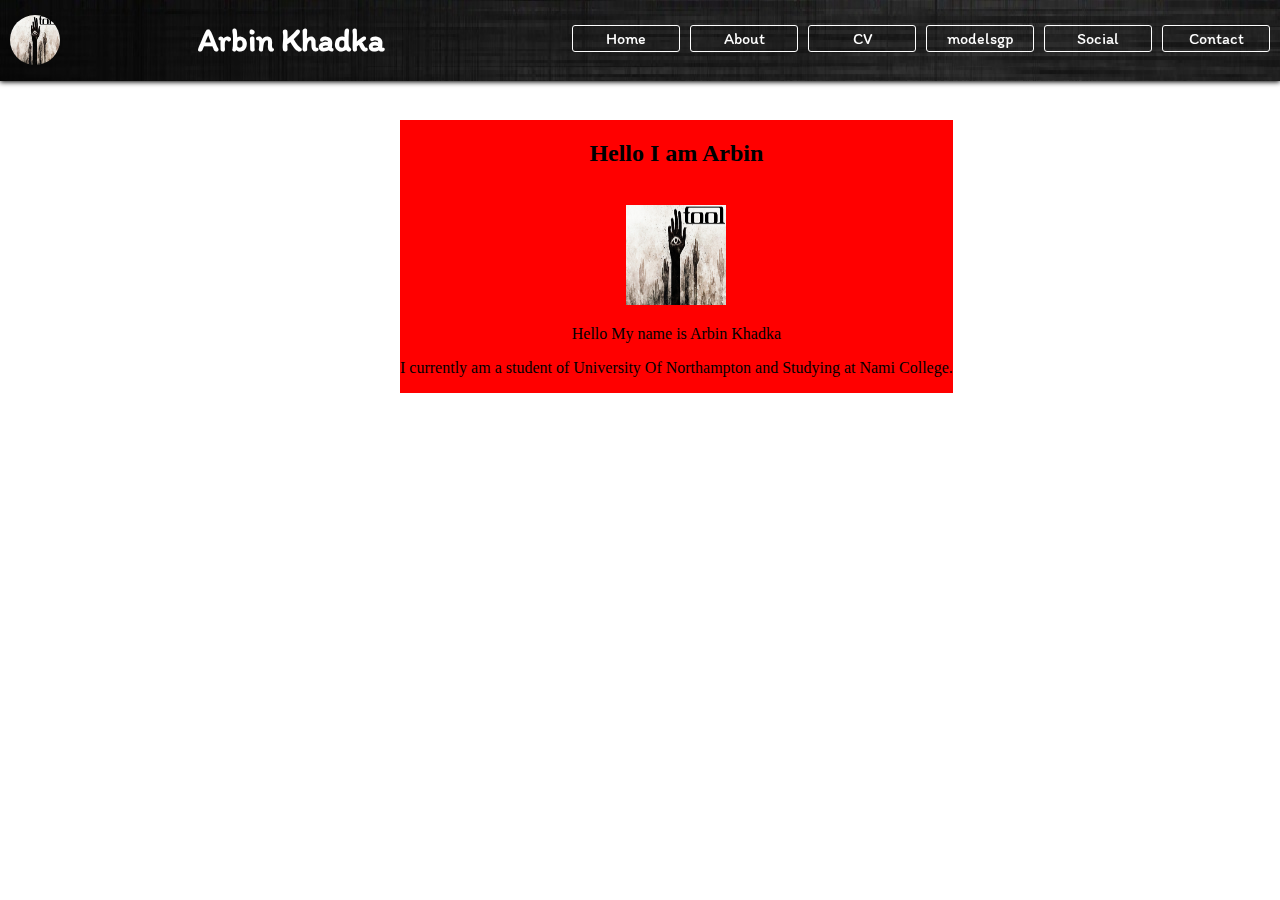
==== About.html @ 47f76531 "Additional changes plus some pages added" ====
<!DOCTYPE html>
<html>
<head>
	<title>About</title>
	<link rel="stylesheet" type="text/css" href="Css/header&nav_css.css">
	<link href="https://fonts.googleapis.com/css?family=Itim" rel="stylesheet">
	<link rel="stylesheet" type="text/css" href="Css/about.css">
	<link href="https://fonts.googleapis.com/css?family=Indie+Flower" rel="stylesheet"> 
</head>
<body>
<header>
	
		<a href="index.html"><img src="img/1.jpg" class="logo"></a>
		<div class="header"> <h1>Arbin Khadka</h1></div>
	
	<div class="nav">
		
	<ul>

		<a href="index.html" class="lhome"><li >Home</li></a>
		
		<a href="#" class="labout"><li>About</li></a>
		
		<a href="#" class="lcv"><li>CV</li></a>

		<a href="#" class="lmodel"><li>modelsgp</li></a>

		<a href="#" class="lsocial"><li>Social</li></a>
		
		<a href="#" class="lcontact"><li>Contact</li></a>
	</ul>
</div>
</header>
<div class="title"><h1>About Me</h1></div>
<content><h2>Hello I am Arbin</h2><br>
	<img src="img/1.jpg" class="picture"><br>
	<p>Hello My name is Arbin Khadka </p>
	<p>I currently am a student of University Of Northampton and Studying at Nami College.</p></content>
---- Css/header&nav_css.css ----
body
	{
	margin: 0px; padding:0px; 
	}
header
	{
	
	margin: 0; padding: 0px;
	display: flex;
	justify-content: space-between;
	width: 100%;
	top:0;
	position: fixed;
	box-shadow: 0px 1px 5px black ; 
	background:url(../img/3.jpg)
	}

.logo
	{
	width:50px; height :50px;
   margin:15px 0px 10px 10px;
    border-radius: 50px;
    }

.nav ul{
	display: flex;
		justify-content: space-between;
		margin:25px 0px 0px 10px;
	}
.nav ul a {
	list-style: none; color: black; text-align: center; padding: 3px; border-radius: 3px; 
	border: 1px solid white;
	text-decoration: none;
	font-family: 'Itim', cursive;
	color: white;
	margin-right: 10px;
	width: 100px;
}

.nav ul a:hover{
	background:white;
	color: black;
}
.nav ul a:active{
	background:##484C4D;
	color: white;

}

.header{
	color: white;
	font-family: 'Itim', cursive;
	margin: 0; padding: 0;
	
}
@media screen and (max-width: 600px) {
    header{flex-direction: column; align-items: center;}
    .nav ul{flex-direction: column}
}
---- Css/about.css ----
body{
	background:url(../img/5.jpg) no-repeat;
	background-size: cover;
	 height: 100%;

	 }
	 
content {
	display: inline-block;
	margin: 40px 0px 0px 400px;
	background: red;
	
	text-align: center;

}


	 .picture{
	 	height: 100px; width: 100px;
	 }
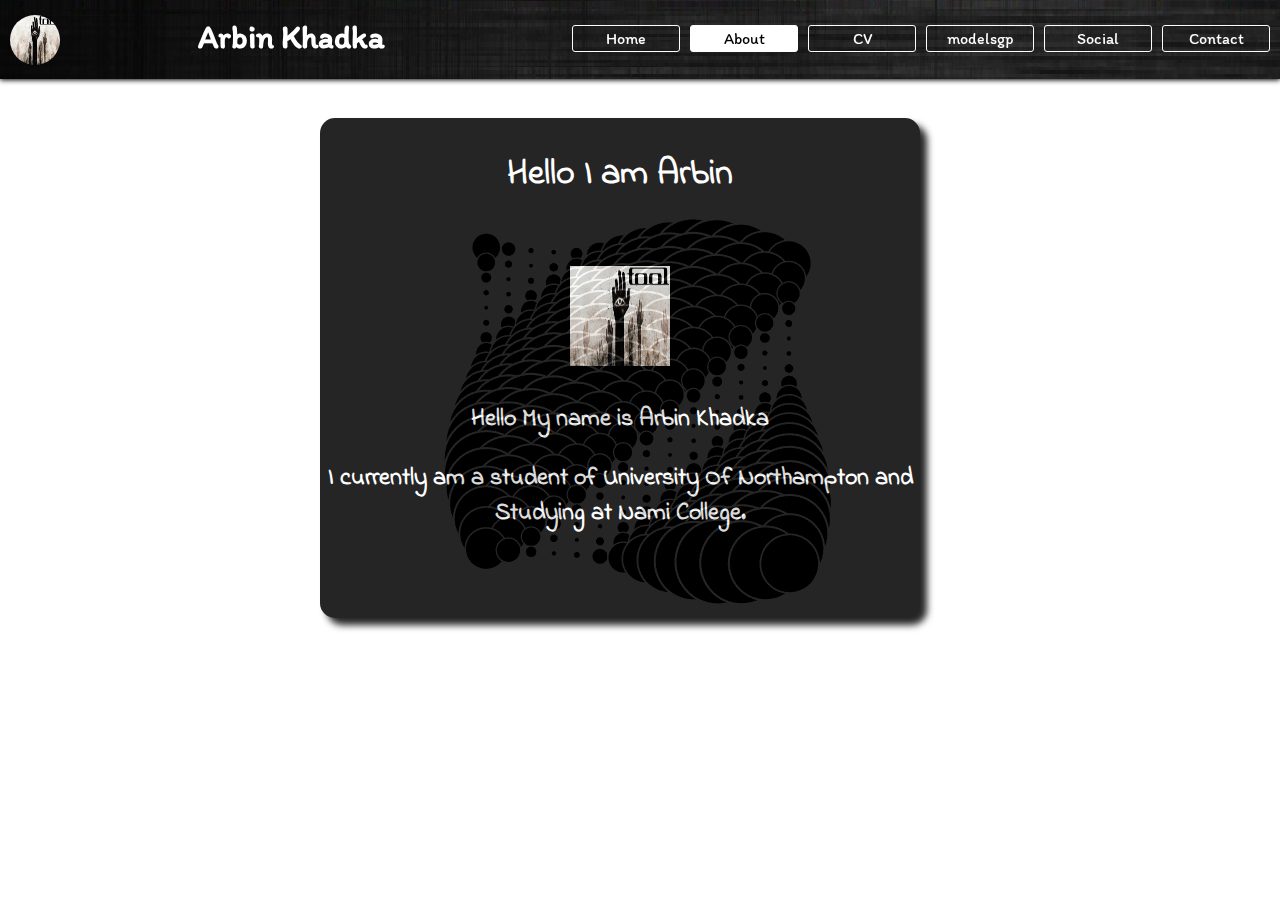
==== commit a9d5c4a4: "slight improvements" ====
--- a/About.html
+++ b/About.html
@@ -21,13 +21,13 @@
 		
 		<a href="#" class="labout"><li>About</li></a>
 		
-		<a href="#" class="lcv"><li>CV</li></a>
+		<a href="cv.html" class="lcv"><li>CV</li></a>
 
 		<a href="#" class="lmodel"><li>modelsgp</li></a>
 
 		<a href="#" class="lsocial"><li>Social</li></a>
 		
-		<a href="#" class="lcontact"><li>Contact</li></a>
+		<a href="Contact.html" class="lcontact"><li>Contact</li></a>
 	</ul>
 </div>
 </header>
--- a/Css/header&nav_css.css
+++ b/Css/header&nav_css.css
@@ -5,7 +5,7 @@
 header
 	{
 	
-	margin: 0; padding: 0px;
+	margin-bottom: 10px; padding: 0px;
 	display: flex;
 	justify-content: space-between;
 	width: 100%;
@@ -13,6 +13,7 @@
 	position: fixed;
 	box-shadow: 0px 1px 5px black ; 
 	background:url(../img/3.jpg)
+	 
 	}
 
 .logo
@@ -20,12 +21,17 @@
 	width:50px; height :50px;
    margin:15px 0px 10px 10px;
     border-radius: 50px;
+    transition: transform .3s;
+    }
+ .logo:hover{
+   transform: rotate(360deg);
     }
 
 .nav ul{
 	display: flex;
 		justify-content: space-between;
 		margin:25px 0px 0px 10px;
+		
 	}
 .nav ul a {
 	list-style: none; color: black; text-align: center; padding: 3px; border-radius: 3px; 
@@ -42,7 +48,7 @@
 	color: black;
 }
 .nav ul a:active{
-	background:##484C4D;
+	background:#484C4D;
 	color: white;
 
 }
@@ -50,7 +56,7 @@
 .header{
 	color: white;
 	font-family: 'Itim', cursive;
-	margin: 0; padding: 0;
+	margin: -3px; padding: 0;
 	
 }
 @media screen and (max-width: 600px) {
--- a/Css/about.css
+++ b/Css/about.css
@@ -1,21 +1,35 @@
 body{
-	background:url(../img/5.jpg) no-repeat;
-	background-size: cover;
+	background:url(../img/5.gif) no-repeat;
+	 background-attachment: fixed;
+	background-size: 500px,500px;
+	 background-position: 400px 150px; 
 	 height: 100%;
+	 align-items: center;
+	 }
 
-	 }
 	 
 content {
 	display: inline-block;
-	margin: 40px 0px 0px 400px;
-	background: red;
-	
+	width:600px;
+	height: 500px;
+	margin: 3% 0% 0% 25%;
+	background: black;
+	color: white;
+	font-family: 'Indie Flower', cursive;
+	font-size: 150%;
+	font-weight: bold;
+	opacity: 0.85;
 	text-align: center;
-
+	box-shadow: 7px 7px 7px black;
+	border-radius: 15px;
 }
 
 
 	 .picture{
 	 	height: 100px; width: 100px;
 	 }
-	+	.labout{
+	background:white;
+}
+.labout li{
+	color:black;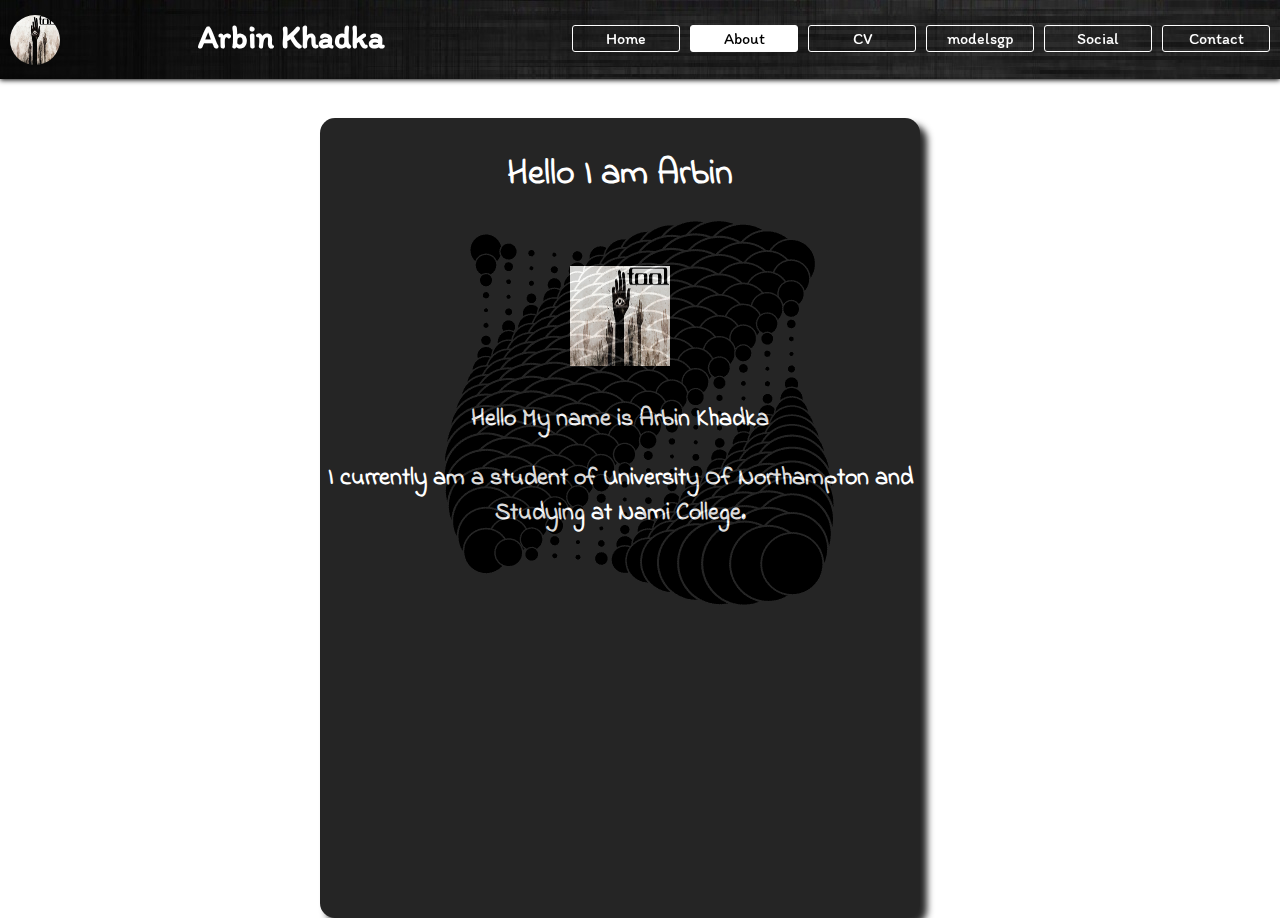
==== commit eaaaefde: "Pages updated" ====
--- a/About.html
+++ b/About.html
@@ -23,9 +23,9 @@
 		
 		<a href="cv.html" class="lcv"><li>CV</li></a>
 
-		<a href="#" class="lmodel"><li>modelsgp</li></a>
+		<a href="report.html" class="lmodel"><li>modelsgp</li></a>
 
-		<a href="#" class="lsocial"><li>Social</li></a>
+		<a href="Social.html" class="lsocial"><li>Social</li></a>
 		
 		<a href="Contact.html" class="lcontact"><li>Contact</li></a>
 	</ul>
--- a/Css/header&nav_css.css
+++ b/Css/header&nav_css.css
@@ -12,8 +12,8 @@
 	top:0;
 	position: fixed;
 	box-shadow: 0px 1px 5px black ; 
-	background:url(../img/3.jpg)
-	 
+	background:url(../img/3.jpg);
+	z-index: 10;
 	}
 
 .logo
--- a/Css/about.css
+++ b/Css/about.css
@@ -11,7 +11,7 @@
 content {
 	display: inline-block;
 	width:600px;
-	height: 500px;
+	height: 800px;
 	margin: 3% 0% 0% 25%;
 	background: black;
 	color: white;
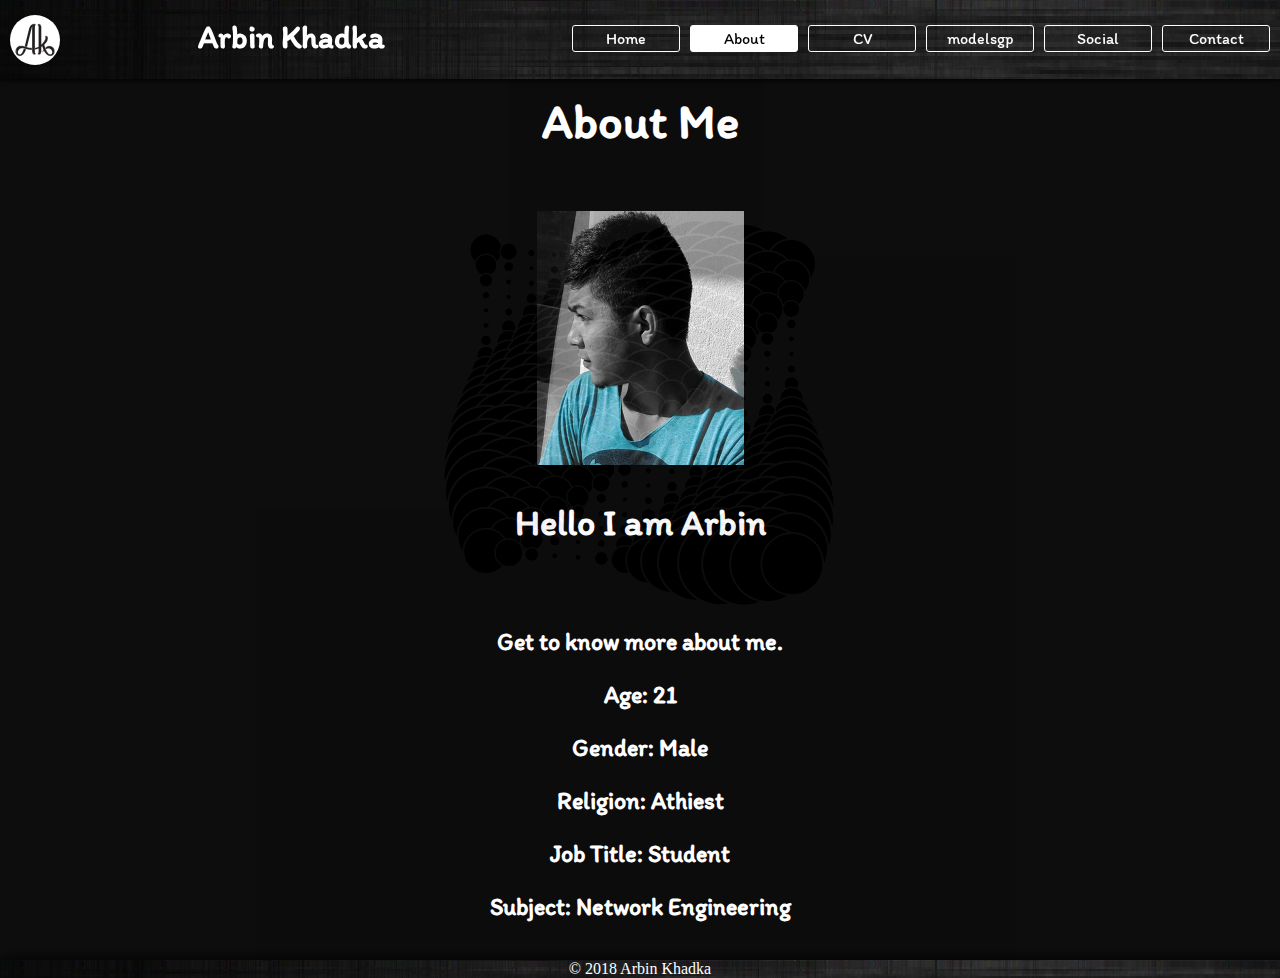
==== commit 913e9f96: "Complete layout" ====
--- a/About.html
+++ b/About.html
@@ -6,6 +6,7 @@
 	<link href="https://fonts.googleapis.com/css?family=Itim" rel="stylesheet">
 	<link rel="stylesheet" type="text/css" href="Css/about.css">
 	<link href="https://fonts.googleapis.com/css?family=Indie+Flower" rel="stylesheet"> 
+	<link rel="stylesheet" type="text/css" href="Css/footer.css">
 </head>
 <body>
 <header>
@@ -31,8 +32,23 @@
 	</ul>
 </div>
 </header>
-<div class="title"><h1>About Me</h1></div>
-<content><h2>Hello I am Arbin</h2><br>
-	<img src="img/1.jpg" class="picture"><br>
-	<p>Hello My name is Arbin Khadka </p>
-	<p>I currently am a student of University Of Northampton and Studying at Nami College.</p></content>
+
+<content>
+	<div class="title"><h1>About Me</h1></div><br>
+	
+
+	<img src="img/aboutpic.jpg" class="picture"><br>
+	<h2>Hello I am Arbin</h2><br>
+	<p>Get to know more about me. </p>
+	<p>Age: 21 </p>
+	<p>Gender: Male</p>
+	<p>Religion: Athiest</p>
+	<p>Job Title: Student</p>
+	<P>Subject: Network Engineering</p>
+
+</P>
+</content>
+<footer>&copy; 2018 Arbin Khadka</footer>
+</body>
+</html>
+
--- a/Css/about.css
+++ b/Css/about.css
@@ -1,3 +1,4 @@
+@import url('https://fonts.googleapis.com/css?family=Bitter');
 body{
 	background:url(../img/5.gif) no-repeat;
 	 background-attachment: fixed;
@@ -10,23 +11,22 @@
 	 
 content {
 	display: inline-block;
-	width:600px;
-	height: 800px;
-	margin: 3% 0% 0% 25%;
+	width:100%;
+	height: 900px;
+	margin: 60px 0 0 0;
 	background: black;
 	color: white;
-	font-family: 'Indie Flower', cursive;
-	font-size: 150%;
-	font-weight: bold;
-	opacity: 0.85;
+	font-family: 'Itim', cursive;
+	 font-weight: bold;
+	 font-size: 150%;
+	opacity: 0.95;
 	text-align: center;
-	box-shadow: 7px 7px 7px black;
-	border-radius: 15px;
+	
 }
 
 
 	 .picture{
-	 	height: 100px; width: 100px;
+	 	height: 254px; width: 207px;
 	 }
 	.labout{
 	background:white;
--- a/Css/footer.css
+++ b/Css/footer.css
@@ -0,0 +1,6 @@
+footer{
+	background:url(../img/3.jpg);
+	color: white;
+	text-align: center;
+	box-shadow: 15px 15px 15px 15px black;
+}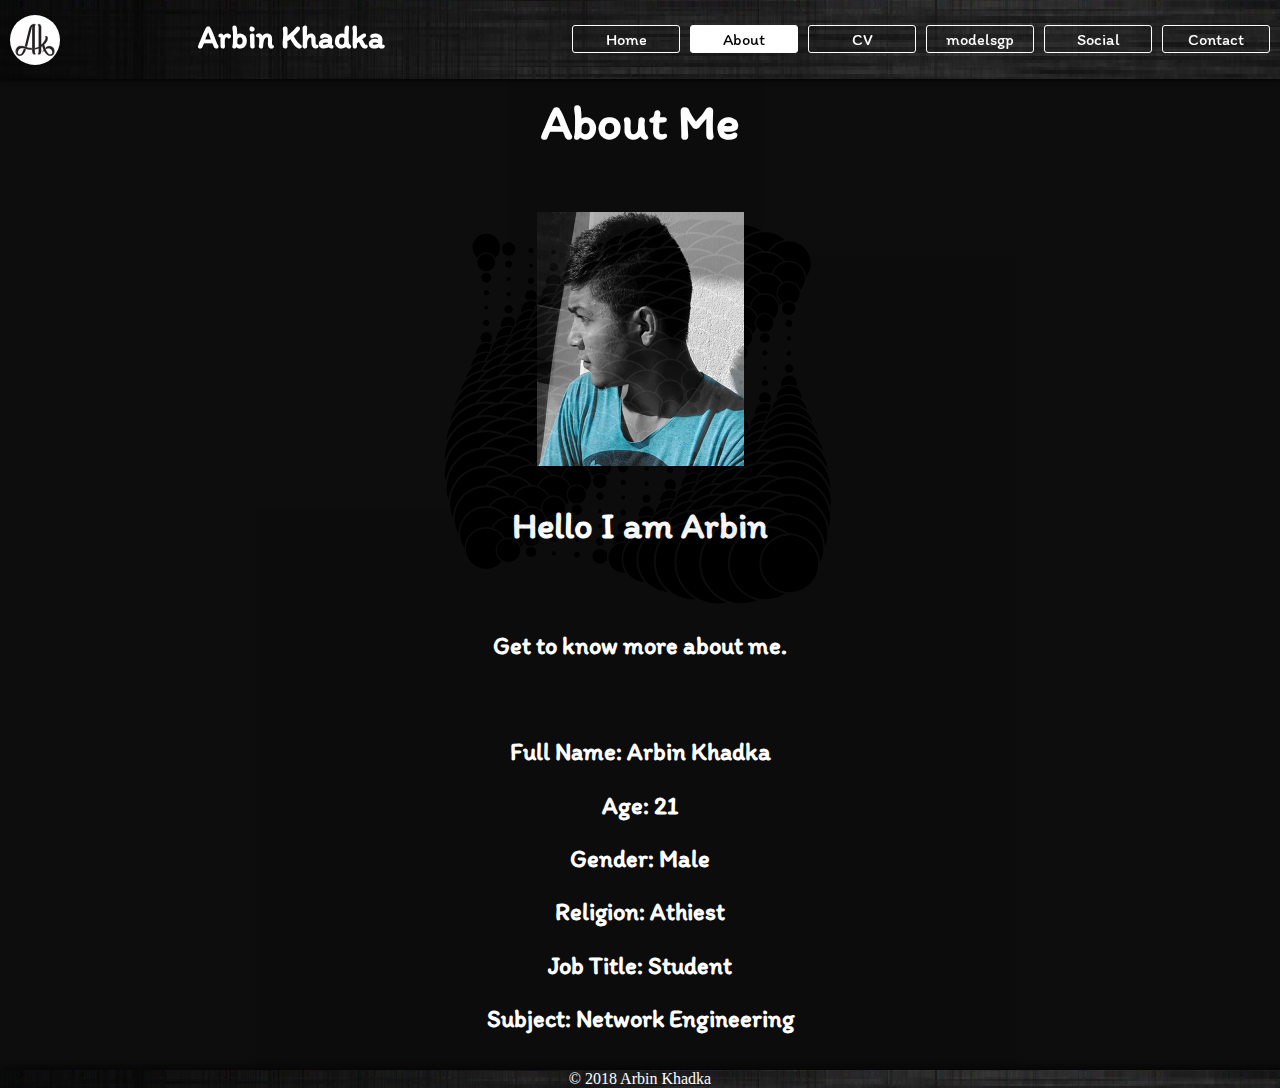
==== commit 378a3aab: "Final layout with responsive design" ====
--- a/About.html
+++ b/About.html
@@ -39,7 +39,8 @@
 
 	<img src="img/aboutpic.jpg" class="picture"><br>
 	<h2>Hello I am Arbin</h2><br>
-	<p>Get to know more about me. </p>
+	<p>Get to know more about me. </p><br>
+	<p>Full Name: Arbin Khadka</p>
 	<p>Age: 21 </p>
 	<p>Gender: Male</p>
 	<p>Religion: Athiest</p>
--- a/Css/header&nav_css.css
+++ b/Css/header&nav_css.css
@@ -41,6 +41,7 @@
 	color: white;
 	margin-right: 10px;
 	width: 100px;
+	font-size: calc(0.5vw + 10px);
 }
 
 .nav ul a:hover{
@@ -60,6 +61,11 @@
 	
 }
 @media screen and (max-width: 600px) {
-    header{flex-direction: column; align-items: center;}
-    .nav ul{flex-direction: column}
-}+    header{flex-direction: column; align-items: center; width: 100%; margin: 0;}
+    .nav ul{margin:0px 0px 0px -40px; }
+    .nav ul a{padding:0; margin:0;width:45px; height: 20px;}
+    .nav ul a li{margin: 3px 0px 0px 0px;}
+    .header{margin: 0;}
+}
+
+    --- a/Css/about.css
+++ b/Css/about.css
@@ -6,19 +6,20 @@
 	 background-position: 400px 150px; 
 	 height: 100%;
 	 align-items: center;
+	 overflow-x:hidden;
 	 }
 
 	 
 content {
 	display: inline-block;
 	width:100%;
-	height: 900px;
+	height: 1010px;
 	margin: 60px 0 0 0;
 	background: black;
 	color: white;
 	font-family: 'Itim', cursive;
 	 font-weight: bold;
-	 font-size: 150%;
+	font-size: calc(0.5vw + 18px);
 	opacity: 0.95;
 	text-align: center;
 	
@@ -32,4 +33,8 @@
 	background:white;
 }
 .labout li{
-	color:black;+	color:black;}
+	@media screen and (max-width: 600px) {
+	.picture{ height:127px; width :104px; }
+	content{height: 750px; }
+}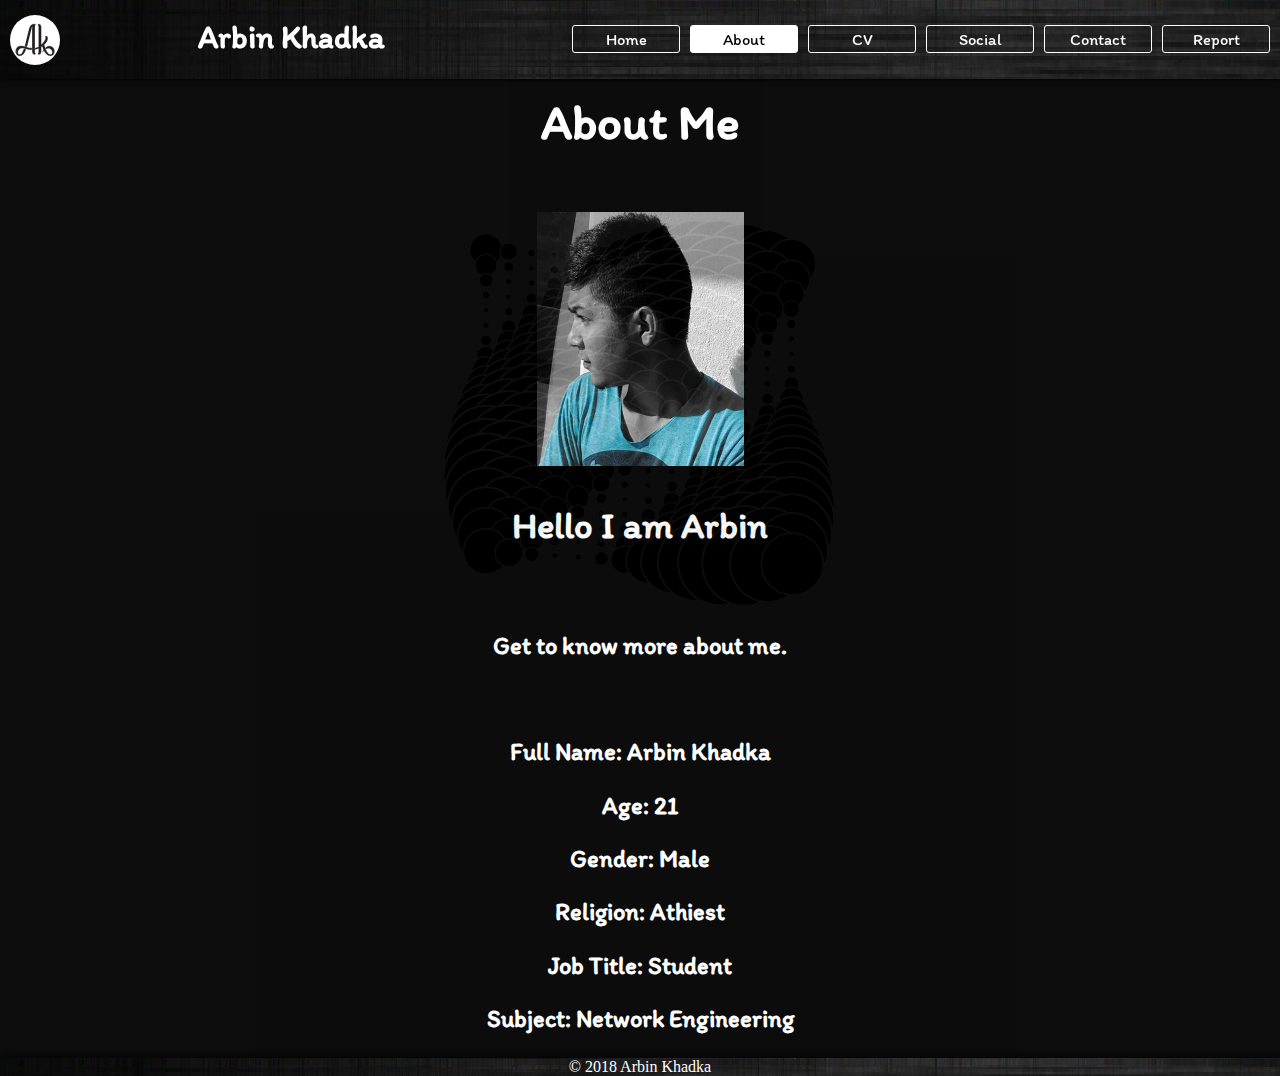
==== commit bf5f6f42: "Final commit with full code" ====
--- a/About.html
+++ b/About.html
@@ -1,6 +1,6 @@
 <!DOCTYPE html>
 <html>
-<head>
+<head><!-- head and header section is same in all pages -->
 	<title>About</title>
 	<link rel="stylesheet" type="text/css" href="Css/header&nav_css.css">
 	<link href="https://fonts.googleapis.com/css?family=Itim" rel="stylesheet">
@@ -20,22 +20,23 @@
 
 		<a href="index.html" class="lhome"><li >Home</li></a>
 		
-		<a href="#" class="labout"><li>About</li></a>
+		<a href="About.html" class="labout"><li>About</li></a>
 		
 		<a href="cv.html" class="lcv"><li>CV</li></a>
-
-		<a href="report.html" class="lmodel"><li>modelsgp</li></a>
+		
 
 		<a href="Social.html" class="lsocial"><li>Social</li></a>
 		
 		<a href="Contact.html" class="lcontact"><li>Contact</li></a>
+
+		<a href="report.html" class="lmodel" target="_blank"><li>Report</li></a>
 	</ul>
 </div>
 </header>
 
-<content>
+<content><!-- adding profile photo -->
 	<div class="title"><h1>About Me</h1></div><br>
-	
+	<!-- contents  -->
 
 	<img src="img/aboutpic.jpg" class="picture"><br>
 	<h2>Hello I am Arbin</h2><br>
--- a/Css/header&nav_css.css
+++ b/Css/header&nav_css.css
@@ -5,7 +5,7 @@
 header
 	{
 	
-	margin-bottom: 10px; padding: 0px;
+	margin-bottom: 10px; padding: 0px;/*adjusting the header in the body*/
 	display: flex;
 	justify-content: space-between;
 	width: 100%;
@@ -18,24 +18,26 @@
 
 .logo
 	{
-	width:50px; height :50px;
+	width:50px; height :50px;/*setting the logo size& making it round*/
    margin:15px 0px 10px 10px;
     border-radius: 50px;
     transition: transform .3s;
     }
- .logo:hover{
+ .logo:hover{/*when the mouse hovers the logo rotates 360 degree. */
    transform: rotate(360deg);
     }
-
-.nav ul{
+ 
+.nav ul {/*the contents of this elements will be displayed in row */
 	display: flex;
-		justify-content: space-between;
+		justify-content: space-between;/*puts space between the flex objects*/
 		margin:25px 0px 0px 10px;
 		
 	}
 .nav ul a {
-	list-style: none; color: black; text-align: center; padding: 3px; border-radius: 3px; 
-	border: 1px solid white;
+	list-style: none; color: black; /*disables lst bullets and text color is set to black*/
+	text-align: center; padding: 3px; /*aligning text and putting padding*/
+	border-radius: 3px; 
+	border: 1px solid white;/*border for navigation button*/
 	text-decoration: none;
 	font-family: 'Itim', cursive;
 	color: white;
@@ -44,13 +46,13 @@
 	font-size: calc(0.5vw + 10px);
 }
 
-.nav ul a:hover{
+.nav ul a:hover{/*the button changes color when hovered*/
 	background:white;
 	color: black;
 }
 .nav ul a:active{
 	background:#484C4D;
-	color: white;
+	color: white;/*the button changes color when clicked*/
 
 }
 
@@ -60,7 +62,7 @@
 	margin: -3px; padding: 0;
 	
 }
-@media screen and (max-width: 600px) {
+@media screen and (max-width: 600px) {/*making responsive*/
     header{flex-direction: column; align-items: center; width: 100%; margin: 0;}
     .nav ul{margin:0px 0px 0px -40px; }
     .nav ul a{padding:0; margin:0;width:45px; height: 20px;}
--- a/Css/about.css
+++ b/Css/about.css
@@ -2,18 +2,18 @@
 body{
 	background:url(../img/5.gif) no-repeat;
 	 background-attachment: fixed;
-	background-size: 500px,500px;
-	 background-position: 400px 150px; 
+	background-size: 500px,500px;/*setting background image size*/
+	 background-position: 400px 150px; /*setting position*/
 	 height: 100%;
 	 align-items: center;
 	 overflow-x:hidden;
 	 }
 
 	 
-content {
+content {/*adjusting the content element*/
 	display: inline-block;
 	width:100%;
-	height: 1010px;
+	height: 100%;
 	margin: 60px 0 0 0;
 	background: black;
 	color: white;
@@ -32,9 +32,9 @@
 	.labout{
 	background:white;
 }
-.labout li{
+.labout li{/*Making the website responsive*/
 	color:black;}
-	@media screen and (max-width: 600px) {
+	@media screen and (max-width: 350px) {
 	.picture{ height:127px; width :104px; }
 	content{height: 750px; }
 }--- a/Css/footer.css
+++ b/Css/footer.css
@@ -1,6 +1,6 @@
 footer{
 	background:url(../img/3.jpg);
-	color: white;
+	color: white;							/*just setting the background image and shadow*/
 	text-align: center;
 	box-shadow: 15px 15px 15px 15px black;
 }